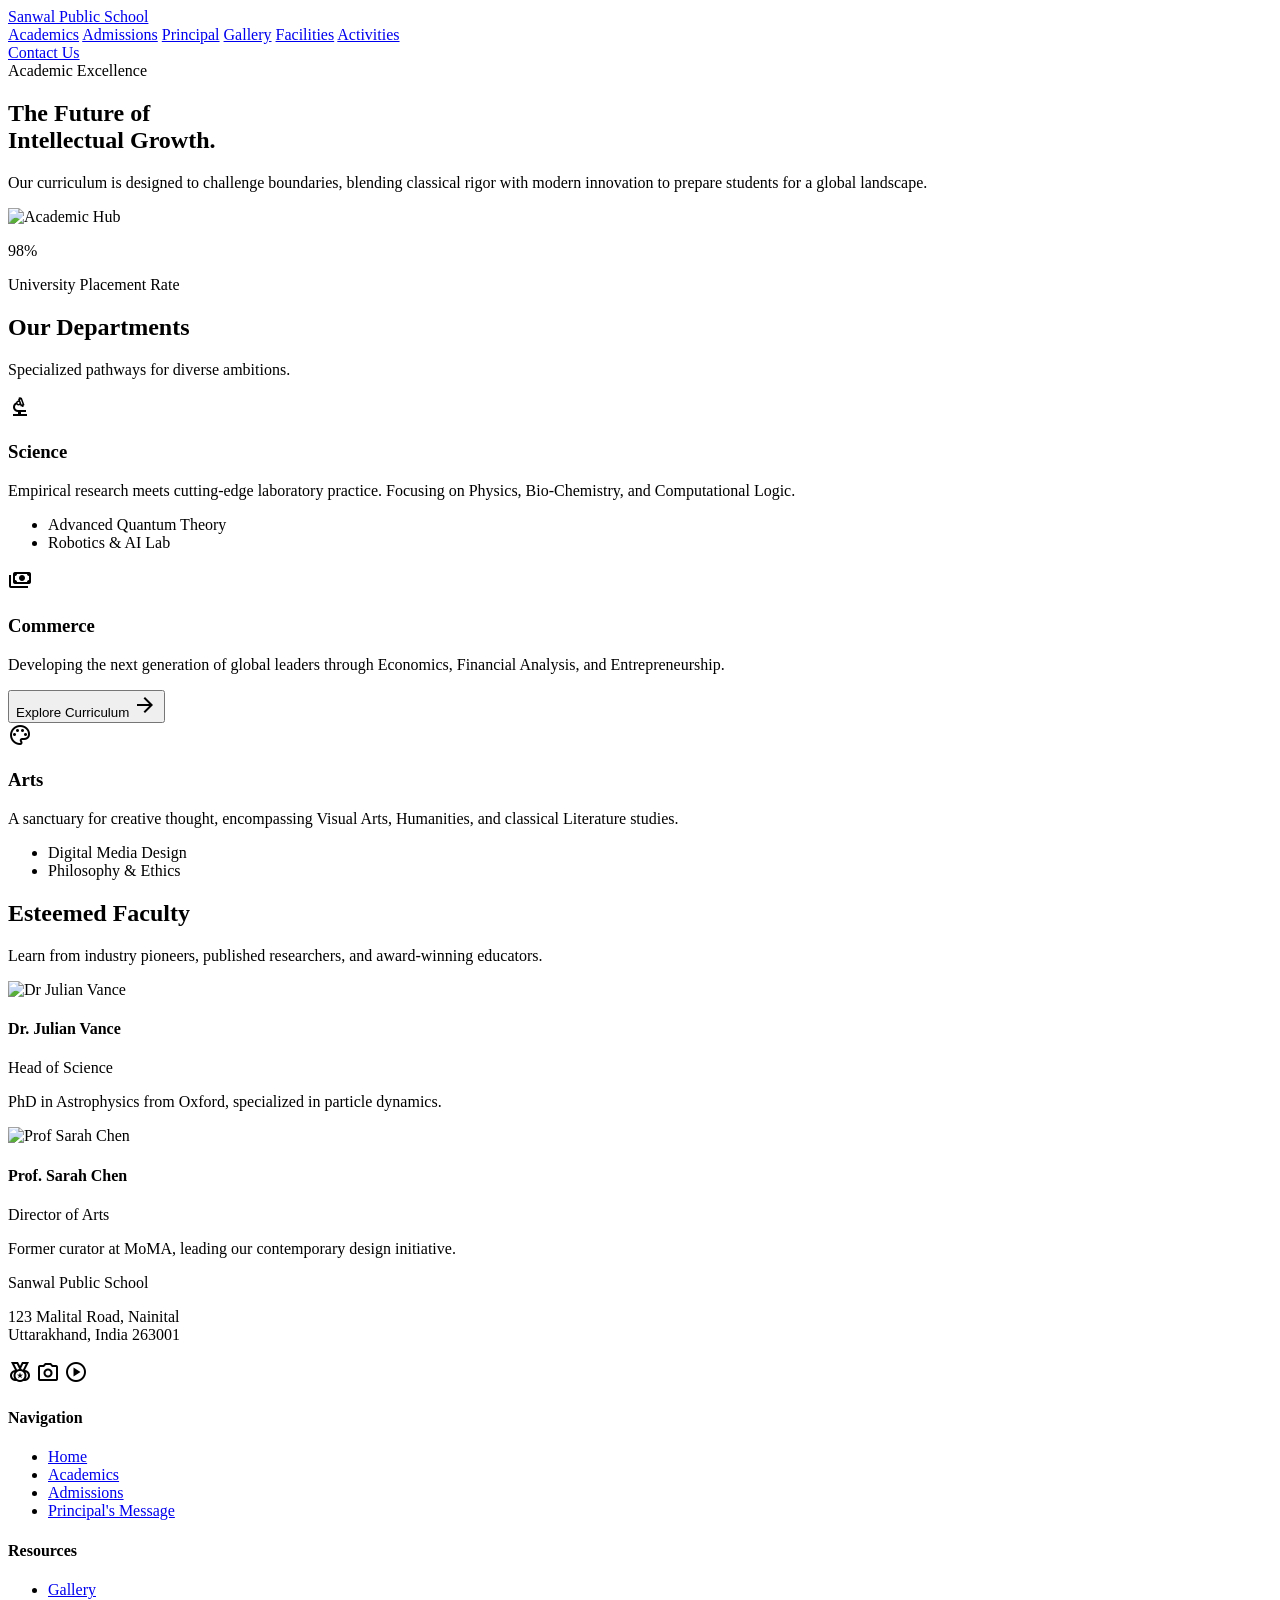
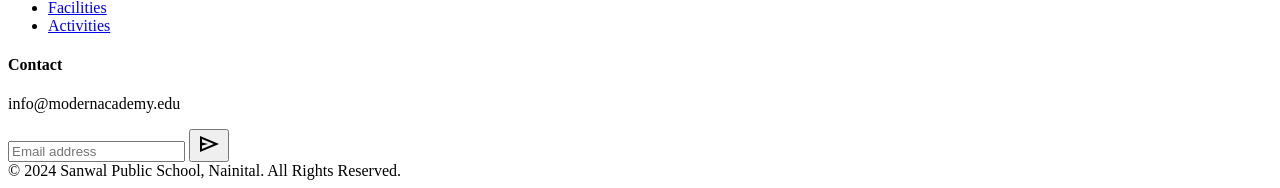
==== academics.html @ 265a59c1 "first commit" ====
<!DOCTYPE html>
<html class="light" lang="en">
<head>
    <meta charset="utf-8"/>
    <meta content="width=device-width, initial-scale=1.0" name="viewport"/>
    <title>Academics | Sanwal Public School, Nainital</title>
    <link href="https://fonts.googleapis.com/css2?family=Inter:wght@300;400;500;600;700;800;900&amp;display=swap" rel="stylesheet"/>
    <link href="https://fonts.googleapis.com/css2?family=Material+Symbols+Outlined:wght,FILL@100..700,0..1&amp;display=swap" rel="stylesheet"/>
    <link href="transitions.css" rel="stylesheet"/>
    <script src="https://cdn.tailwindcss.com?plugins=forms,container-queries"></script>
    <script src="transitions.js" defer></script>
    <script>
        tailwind.config = {
            darkMode: "class",
            theme: {
                extend: {
                    colors: {
                        "primary": "#001e40",
                        "primary-container": "#003366",
                        "on-primary": "#ffffff",
                        "on-primary-container": "#799dd6",
                        "primary-fixed": "#d5e3ff",
                        "primary-fixed-dim": "#a7c8ff",
                        "secondary": "#515f74",
                        "secondary-container": "#d5e3fc",
                        "on-secondary": "#ffffff",
                        "on-secondary-container": "#57657a",
                        "tertiary": "#2a1c00",
                        "tertiary-container": "#453000",
                        "on-tertiary": "#ffffff",
                        "on-tertiary-container": "#bb9650",
                        "tertiary-fixed": "#ffdea5",
                        "tertiary-fixed-dim": "#e9c176",
                        "background": "#f7f9fb",
                        "surface": "#f7f9fb",
                        "on-surface": "#191c1e",
                        "on-surface-variant": "#43474f",
                        "outline": "#737780",
                        "outline-variant": "#c3c6d1",
                        "surface-container-low": "#f2f4f6",
                        "surface-container": "#eceef0",
                        "surface-container-high": "#e6e8ea",
                        "surface-container-highest": "#e0e3e5",
                        "surface-container-lowest": "#ffffff"
                    },
                    borderRadius: {
                        "lg": "0.5rem",
                        "xl": "0.75rem",
                        "2xl": "1rem",
                        "3xl": "1.5rem",
                        "full": "9999px"
                    },
                    fontFamily: {
                        "sans": ["Inter", "sans-serif"]
                    }
                }
            }
        }
    </script>
    <style>
        .material-symbols-outlined {
            font-variation-settings: 'FILL' 0, 'wght' 400, 'GRAD' 0, 'opsz' 24;
        }
        html { scroll-behavior: smooth; }
    </style>
</head>
<body class="bg-surface text-on-surface">
    <!-- Top Navigation Bar -->
    <nav class="fixed top-0 w-full z-50 bg-white/80 backdrop-blur-md shadow-sm">
        <div class="flex items-center justify-between px-8 py-4 max-w-7xl mx-auto w-full">
            <a href="index.html" class="text-xl font-bold text-primary tracking-tighter uppercase whitespace-nowrap">Sanwal Public School</a>
            <div class="hidden md:flex items-center space-x-8 font-medium">
                <a href="academics.html" class="text-primary font-bold border-b-2 border-tertiary-fixed-dim">Academics</a>
                <a href="admissions.html" class="text-slate-600 hover:text-primary transition-colors">Admissions</a>
                <a href="principal.html" class="text-slate-600 hover:text-primary transition-colors">Principal</a>
                <a href="gallery.html" class="text-slate-600 hover:text-primary transition-colors">Gallery</a>
                <a href="facilities.html" class="text-slate-600 hover:text-primary transition-colors">Facilities</a>
                <a href="activities.html" class="text-slate-600 hover:text-primary transition-colors">Activities</a>
            </div>
            <div class="flex items-center gap-4">
                <a href="contact.html" class="bg-primary text-on-primary px-6 py-2.5 rounded-xl font-medium text-sm transition-transform active:scale-95 shadow-lg shadow-primary/20">
                    Contact Us
                </a>
            </div>
        </div>
    </nav>

    <main class="pt-24 pb-20">
        <!-- Hero Section -->
        <section class="max-w-7xl mx-auto px-8 py-20">
            <div class="grid grid-cols-1 lg:grid-cols-12 gap-12 items-end">
                <div class="lg:col-span-7">
                    <span class="text-on-tertiary-container font-bold tracking-[0.2em] uppercase text-xs mb-4 block">Academic Excellence</span>
                    <h1 class="text-6xl md:text-7xl font-extrabold text-primary tracking-tighter leading-[0.9] mb-8">
                        The Future of <br/><span class="text-tertiary-fixed-dim">Intellectual</span> Growth.
                    </h1>
                    <p class="text-xl text-on-surface-variant max-w-xl leading-relaxed">
                        Our curriculum is designed to challenge boundaries, blending classical rigor with modern innovation to prepare students for a global landscape.
                    </p>
                </div>
                <div class="lg:col-span-5 relative">
                    <div class="aspect-[4/5] rounded-xl overflow-hidden shadow-2xl">
                        <img class="w-full h-full object-cover" src="https://lh3.googleusercontent.com/aida-public/[base64]" alt="Academic Hub"/>
                    </div>
                    <div class="absolute -bottom-6 -left-6 bg-tertiary-fixed p-8 rounded-xl shadow-xl max-w-[240px]">
                        <p class="text-on-tertiary-fixed font-bold text-3xl">98%</p>
                        <p class="text-on-tertiary-fixed-variant text-sm font-medium uppercase tracking-wider">University Placement Rate</p>
                    </div>
                </div>
            </div>
        </section>

        <!-- Departments -->
        <section class="bg-surface-container-low py-24">
            <div class="max-w-7xl mx-auto px-8">
                <div class="flex justify-between items-end mb-16">
                    <div>
                        <h2 class="text-4xl font-bold text-primary tracking-tight">Our Departments</h2>
                        <p class="text-on-surface-variant mt-2">Specialized pathways for diverse ambitions.</p>
                    </div>
                </div>
                <div class="grid grid-cols-1 md:grid-cols-3 gap-6">
                    <!-- Science -->
                    <div class="group bg-surface-container-lowest p-10 rounded-xl hover:shadow-xl transition-all duration-500 flex flex-col justify-between min-h-[400px]">
                        <div>
                            <div class="w-12 h-12 bg-primary-container text-primary-fixed flex items-center justify-center rounded-lg mb-8">
                                <span class="material-symbols-outlined">biotech</span>
                            </div>
                            <h3 class="text-2xl font-bold text-primary mb-4">Science</h3>
                            <p class="text-on-surface-variant leading-relaxed mb-6">Empirical research meets cutting-edge laboratory practice. Focusing on Physics, Bio-Chemistry, and Computational Logic.</p>
                        </div>
                        <ul class="space-y-3">
                            <li class="flex items-center gap-2 text-sm font-medium text-primary">
                                <span class="w-1.5 h-1.5 rounded-full bg-tertiary-fixed-dim"></span> Advanced Quantum Theory
                            </li>
                            <li class="flex items-center gap-2 text-sm font-medium text-primary">
                                <span class="w-1.5 h-1.5 rounded-full bg-tertiary-fixed-dim"></span> Robotics & AI Lab
                            </li>
                        </ul>
                    </div>
                    <!-- Commerce -->
                    <div class="group bg-primary text-on-primary p-10 rounded-xl hover:shadow-xl transition-all duration-500 flex flex-col justify-between min-h-[400px] relative overflow-hidden">
                        <div class="relative z-10">
                            <div class="w-12 h-12 bg-tertiary-fixed text-on-tertiary-fixed flex items-center justify-center rounded-lg mb-8">
                                <span class="material-symbols-outlined">payments</span>
                            </div>
                            <h3 class="text-2xl font-bold mb-4">Commerce</h3>
                            <p class="text-primary-fixed leading-relaxed mb-6">Developing the next generation of global leaders through Economics, Financial Analysis, and Entrepreneurship.</p>
                        </div>
                        <div class="relative z-10">
                            <button class="flex items-center gap-2 font-bold text-tertiary-fixed group-hover:gap-4 transition-all">
                                Explore Curriculum <span class="material-symbols-outlined">arrow_forward</span>
                            </button>
                        </div>
                        <div class="absolute top-0 right-0 w-64 h-64 bg-white/5 rounded-full -mr-20 -mt-20 blur-3xl"></div>
                    </div>
                    <!-- Arts -->
                    <div class="group bg-surface-container-lowest p-10 rounded-xl hover:shadow-xl transition-all duration-500 flex flex-col justify-between min-h-[400px]">
                        <div>
                            <div class="w-12 h-12 bg-secondary-container text-on-secondary-container flex items-center justify-center rounded-lg mb-8">
                                <span class="material-symbols-outlined">palette</span>
                            </div>
                            <h3 class="text-2xl font-bold text-primary mb-4">Arts</h3>
                            <p class="text-on-surface-variant leading-relaxed mb-6">A sanctuary for creative thought, encompassing Visual Arts, Humanities, and classical Literature studies.</p>
                        </div>
                        <ul class="space-y-3">
                            <li class="flex items-center gap-2 text-sm font-medium text-primary">
                                <span class="w-1.5 h-1.5 rounded-full bg-tertiary-fixed-dim"></span> Digital Media Design
                            </li>
                            <li class="flex items-center gap-2 text-sm font-medium text-primary">
                                <span class="w-1.5 h-1.5 rounded-full bg-tertiary-fixed-dim"></span> Philosophy & Ethics
                            </li>
                        </ul>
                    </div>
                </div>
            </div>
        </section>

        <!-- Faculty -->
        <section class="bg-surface-container-low py-24">
            <div class="max-w-7xl mx-auto px-8">
                <div class="text-center mb-16">
                    <h2 class="text-4xl font-bold text-primary tracking-tight">Esteemed Faculty</h2>
                    <p class="text-on-surface-variant mt-2 max-w-2xl mx-auto">Learn from industry pioneers, published researchers, and award-winning educators.</p>
                </div>
                <div class="grid grid-cols-1 sm:grid-cols-2 lg:grid-cols-4 gap-8">
                    <!-- Faculty member 1 -->
                    <div class="group bg-surface-container-lowest p-6 rounded-xl transition-all duration-300 hover:-translate-y-2">
                        <div class="aspect-square rounded-xl overflow-hidden mb-6">
                            <img class="w-full h-full object-cover grayscale group-hover:grayscale-0 transition-all duration-500" src="https://lh3.googleusercontent.com/aida-public/[base64]" alt="Dr Julian Vance"/>
                        </div>
                        <h4 class="text-lg font-bold text-primary">Dr. Julian Vance</h4>
                        <p class="text-sm text-on-tertiary-container font-medium mb-2 uppercase tracking-tighter">Head of Science</p>
                        <p class="text-xs text-on-surface-variant leading-relaxed">PhD in Astrophysics from Oxford, specialized in particle dynamics.</p>
                    </div>
                    <!-- Faculty member 2 -->
                    <div class="group bg-surface-container-lowest p-6 rounded-xl transition-all duration-300 hover:-translate-y-2">
                        <div class="aspect-square rounded-xl overflow-hidden mb-6">
                            <img class="w-full h-full object-cover grayscale group-hover:grayscale-0 transition-all duration-500" src="https://lh3.googleusercontent.com/aida-public/[base64]" alt="Prof Sarah Chen"/>
                        </div>
                        <h4 class="text-lg font-bold text-primary">Prof. Sarah Chen</h4>
                        <p class="text-sm text-on-tertiary-container font-medium mb-2 uppercase tracking-tighter">Director of Arts</p>
                        <p class="text-xs text-on-surface-variant leading-relaxed">Former curator at MoMA, leading our contemporary design initiative.</p>
                    </div>
                </div>
            </div>
        </section>
    </main>

    <!-- Footer -->
    <footer class="bg-slate-900 text-white w-full">
        <div class="grid grid-cols-1 md:grid-cols-4 gap-12 px-8 py-16 max-w-7xl mx-auto w-full">
            <div class="col-span-1">
                <div class="text-lg font-black uppercase tracking-widest mb-6">Sanwal Public School</div>
                <p class="text-sm text-slate-400 mb-6 leading-relaxed">
                    123 Malital Road, Nainital<br/>
                    Uttarakhand, India 263001
                </p>
                <div class="flex gap-4">
                    <span class="material-symbols-outlined text-slate-400 cursor-pointer hover:text-tertiary-fixed">social_leaderboard</span>
                    <span class="material-symbols-outlined text-slate-400 cursor-pointer hover:text-tertiary-fixed">photo_camera</span>
                    <span class="material-symbols-outlined text-slate-400 cursor-pointer hover:text-tertiary-fixed">play_circle</span>
                </div>
            </div>
            <div>
                <h4 class="text-blue-400 font-bold mb-6">Navigation</h4>
                <ul class="space-y-4 text-sm text-slate-400">
                    <li><a href="index.html" class="hover:text-white transition-colors">Home</a></li>
                    <li><a href="academics.html" class="hover:text-white transition-colors">Academics</a></li>
                    <li><a href="admissions.html" class="hover:text-white transition-colors">Admissions</a></li>
                    <li><a href="principal.html" class="hover:text-white transition-colors">Principal's Message</a></li>
                </ul>
            </div>
            <div>
                <h4 class="text-blue-400 font-bold mb-6">Resources</h4>
                <ul class="space-y-4 text-sm text-slate-400">
                    <li><a href="gallery.html" class="hover:text-white transition-colors">Gallery</a></li>
                    <li><a href="facilities.html" class="hover:text-white transition-colors">Facilities</a></li>
                    <li><a href="activities.html" class="hover:text-white transition-colors">Activities</a></li>
                </ul>
            </div>
            <div>
                <h4 class="text-blue-400 font-bold mb-6">Contact</h4>
                <p class="text-sm text-slate-400 mb-4 font-bold">info@modernacademy.edu</p>
                <div class="flex">
                    <input class="bg-slate-800 border-none rounded-l-xl w-full text-sm p-3 focus:ring-1 ring-tertiary-fixed outline-none" placeholder="Email address" type="email"/>
                    <button class="bg-primary-container text-white px-4 rounded-r-xl">
                        <span class="material-symbols-outlined">send</span>
                    </button>
                </div>
            </div>
        </div>
        <div class="max-w-7xl mx-auto px-8 py-8 border-t border-slate-800 flex flex-col md:flex-row justify-between items-center gap-4 text-sm text-slate-500">
            <div>© 2024 Sanwal Public School, Nainital. All Rights Reserved.</div>
        </div>
    </footer>
</body>
</html>
---- transitions.css ----
/* Smooth Page Transitions - Refined */

/* Reset any intrusive initial states */
body {
    opacity: 1 !important;
    transition: none !important;
    overflow-x: hidden;
}

/* Hide the old overlay if it's still in the DOM */
.page-transition-overlay {
    display: none !important;
    pointer-events: none !important;
}

/* Global Subtle Entrance Animation */
@keyframes smoothEntrance {
    from {
        opacity: 0;
        transform: translateY(15px);
        filter: blur(4px);
    }
    to {
        opacity: 1;
        transform: translateY(0);
        filter: blur(0);
    }
}

/* Apply to main content for a polished, smooth entrance */
main {
    animation: smoothEntrance 0.6s cubic-bezier(0.2, 0.8, 0.2, 1) forwards;
    will-change: transform, opacity;
}

/* Optimization for specific components to feel dynamic */
.hero-content {
    animation: smoothEntrance 0.8s cubic-bezier(0.2, 0.8, 0.2, 1) 0.1s forwards;
    opacity: 0;
}

/* Smooth scroll behavior */
html {
    scroll-behavior: smooth;
}
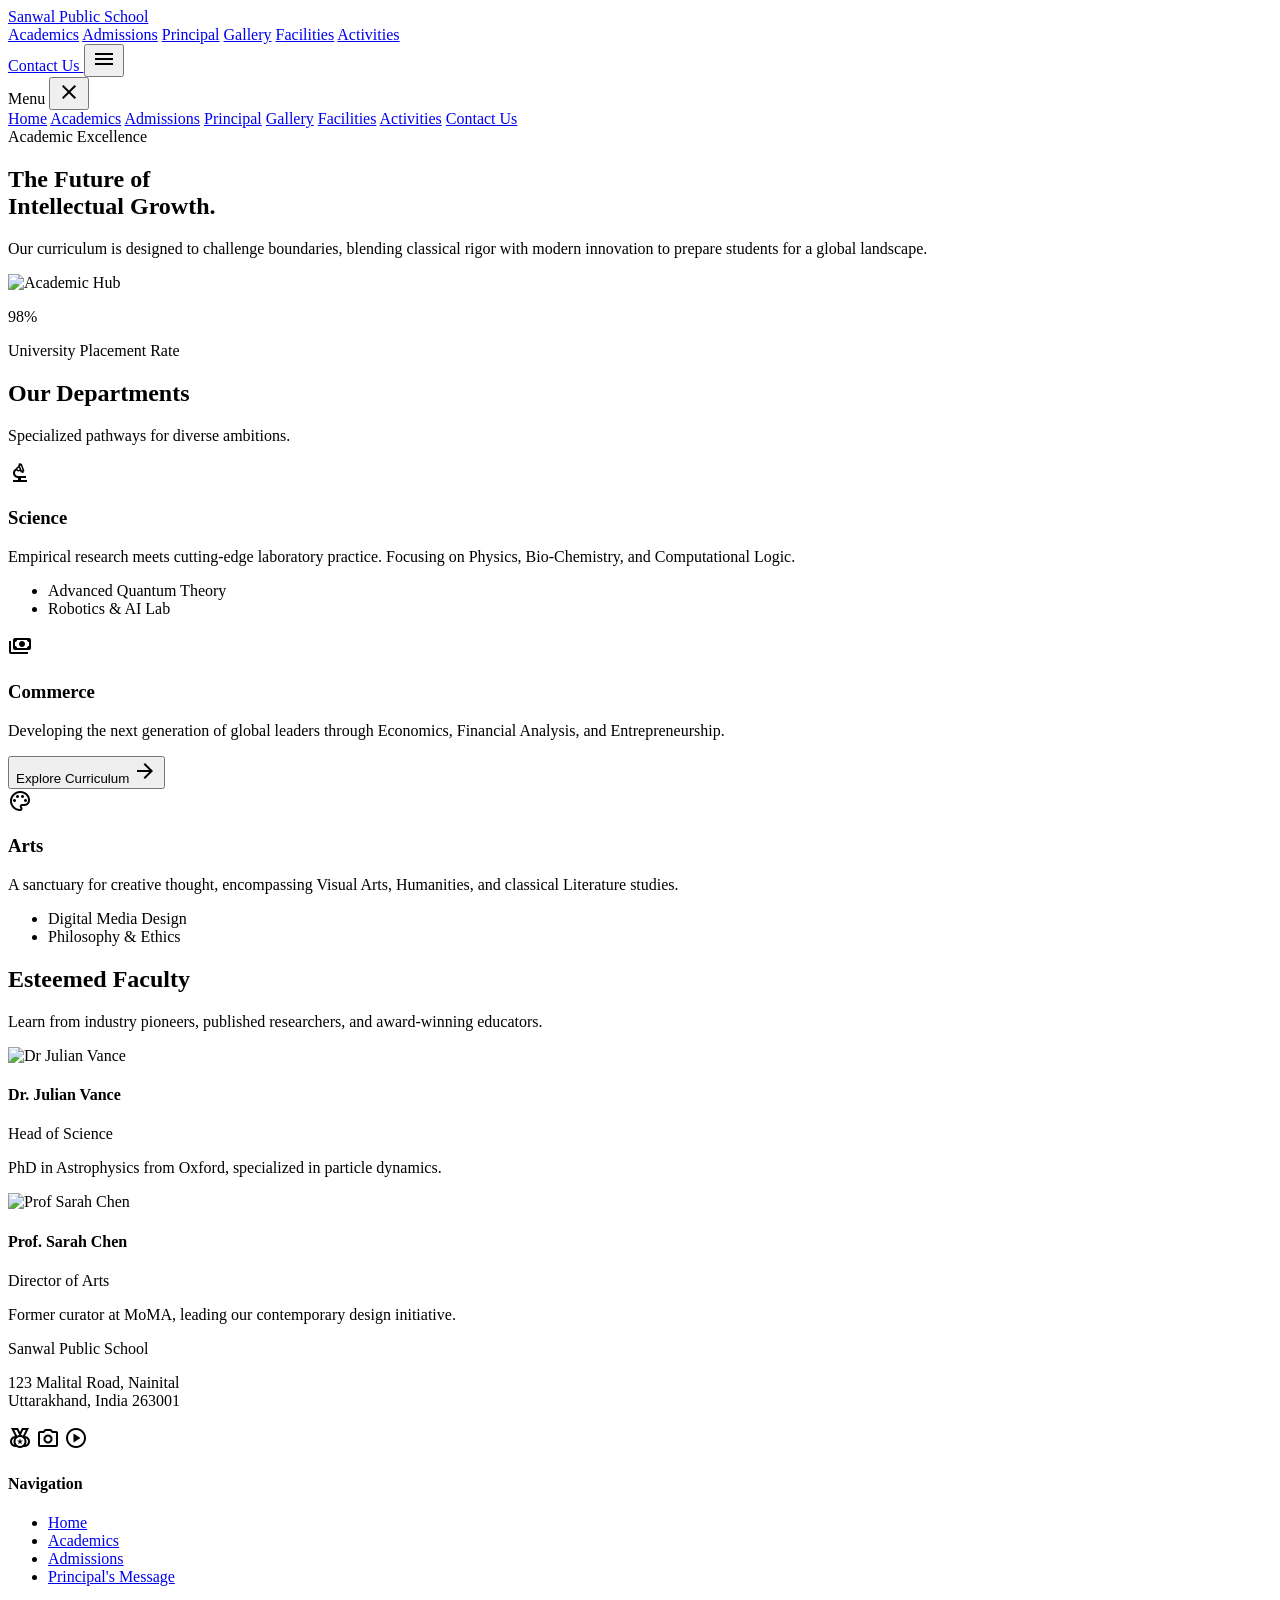
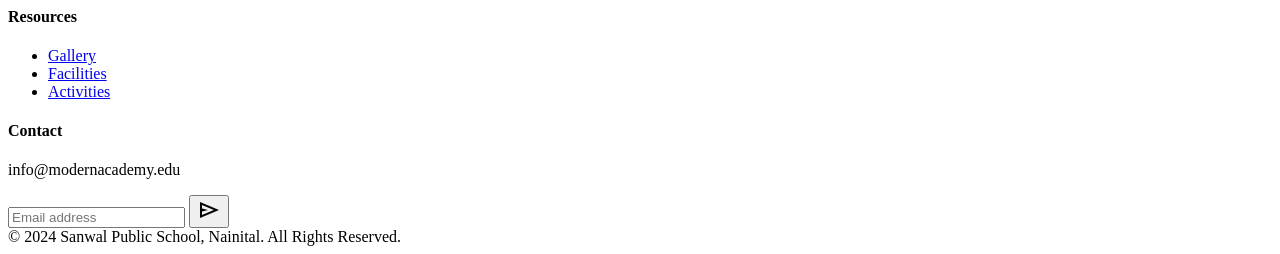
==== commit b0aba6aa: "mobile responsive" ====
--- a/academics.html
+++ b/academics.html
@@ -67,8 +67,8 @@
 <body class="bg-surface text-on-surface">
     <!-- Top Navigation Bar -->
     <nav class="fixed top-0 w-full z-50 bg-white/80 backdrop-blur-md shadow-sm">
-        <div class="flex items-center justify-between px-8 py-4 max-w-7xl mx-auto w-full">
-            <a href="index.html" class="text-xl font-bold text-primary tracking-tighter uppercase whitespace-nowrap">Sanwal Public School</a>
+        <div class="flex items-center justify-between px-6 md:px-8 py-4 max-w-7xl mx-auto w-full">
+            <a href="index.html" class="text-lg md:text-xl font-bold text-primary tracking-tighter uppercase whitespace-nowrap">Sanwal Public School</a>
             <div class="hidden md:flex items-center space-x-8 font-medium">
                 <a href="academics.html" class="text-primary font-bold border-b-2 border-tertiary-fixed-dim">Academics</a>
                 <a href="admissions.html" class="text-slate-600 hover:text-primary transition-colors">Admissions</a>
@@ -77,57 +77,78 @@
                 <a href="facilities.html" class="text-slate-600 hover:text-primary transition-colors">Facilities</a>
                 <a href="activities.html" class="text-slate-600 hover:text-primary transition-colors">Activities</a>
             </div>
-            <div class="flex items-center gap-4">
-                <a href="contact.html" class="bg-primary text-on-primary px-6 py-2.5 rounded-xl font-medium text-sm transition-transform active:scale-95 shadow-lg shadow-primary/20">
+            <div class="flex items-center gap-2 md:gap-4">
+                <a href="contact.html" class="hidden sm:block bg-primary text-on-primary px-6 py-2.5 rounded-xl font-medium text-sm transition-transform active:scale-95 shadow-lg shadow-primary/20">
                     Contact Us
                 </a>
+                <button id="mobile-menu-toggle" class="md:hidden flex items-center p-2 text-primary focus:outline-none">
+                    <span class="material-symbols-outlined text-3xl">menu</span>
+                </button>
+            </div>
+        </div>
+
+        <!-- Mobile Menu Overlay -->
+        <div id="mobile-menu" class="fixed inset-0 z-[60] bg-white translate-x-full transition-transform duration-300 ease-in-out md:hidden flex flex-col p-8">
+            <div class="flex justify-between items-center mb-12">
+                <span class="text-xl font-bold text-primary uppercase">Menu</span>
+                <button id="mobile-menu-close" class="p-2 text-primary">
+                    <span class="material-symbols-outlined text-3xl">close</span>
+                </button>
+            </div>
+            <div class="flex flex-col gap-6 text-2xl font-bold text-primary">
+                <a href="index.html" class="hover:text-tertiary-fixed-dim transition-colors">Home</a>
+                <a href="academics.html" class="text-tertiary-fixed-dim">Academics</a>
+                <a href="admissions.html" class="hover:text-tertiary-fixed-dim transition-colors">Admissions</a>
+                <a href="principal.html" class="hover:text-tertiary-fixed-dim transition-colors">Principal</a>
+                <a href="gallery.html" class="hover:text-tertiary-fixed-dim transition-colors">Gallery</a>
+                <a href="facilities.html" class="hover:text-tertiary-fixed-dim transition-colors">Facilities</a>
+                <a href="activities.html" class="hover:text-tertiary-fixed-dim transition-colors">Activities</a>
+                <a href="contact.html" class="mt-4 bg-primary text-white text-center py-4 rounded-2xl text-lg">Contact Us</a>
             </div>
         </div>
     </nav>
 
     <main class="pt-24 pb-20">
         <!-- Hero Section -->
-        <section class="max-w-7xl mx-auto px-8 py-20">
-            <div class="grid grid-cols-1 lg:grid-cols-12 gap-12 items-end">
+        <section class="max-w-7xl mx-auto px-6 md:px-8 py-12 md:py-20">
+            <div class="grid grid-cols-1 lg:grid-cols-12 gap-12 items-center md:items-end">
                 <div class="lg:col-span-7">
-                    <span class="text-on-tertiary-container font-bold tracking-[0.2em] uppercase text-xs mb-4 block">Academic Excellence</span>
-                    <h1 class="text-6xl md:text-7xl font-extrabold text-primary tracking-tighter leading-[0.9] mb-8">
+                    <span class="text-on-tertiary-container font-bold tracking-[0.2em] uppercase text-[10px] md:text-xs mb-4 block">Academic Excellence</span>
+                    <h1 class="text-4xl sm:text-6xl md:text-7xl font-extrabold text-primary tracking-tighter md:leading-[0.9] mb-8">
                         The Future of <br/><span class="text-tertiary-fixed-dim">Intellectual</span> Growth.
                     </h1>
-                    <p class="text-xl text-on-surface-variant max-w-xl leading-relaxed">
+                    <p class="text-lg md:text-xl text-on-surface-variant max-w-xl leading-relaxed">
                         Our curriculum is designed to challenge boundaries, blending classical rigor with modern innovation to prepare students for a global landscape.
                     </p>
                 </div>
-                <div class="lg:col-span-5 relative">
+                <div class="lg:col-span-5 relative mt-8 md:mt-0">
                     <div class="aspect-[4/5] rounded-xl overflow-hidden shadow-2xl">
                         <img class="w-full h-full object-cover" src="https://lh3.googleusercontent.com/aida-public/[base64]" alt="Academic Hub"/>
                     </div>
-                    <div class="absolute -bottom-6 -left-6 bg-tertiary-fixed p-8 rounded-xl shadow-xl max-w-[240px]">
-                        <p class="text-on-tertiary-fixed font-bold text-3xl">98%</p>
-                        <p class="text-on-tertiary-fixed-variant text-sm font-medium uppercase tracking-wider">University Placement Rate</p>
+                    <div class="absolute -bottom-4 md:-bottom-6 -left-4 md:-left-6 bg-tertiary-fixed p-6 md:p-8 rounded-xl shadow-xl max-w-[180px] md:max-w-[240px]">
+                        <p class="text-on-tertiary-fixed font-bold text-2xl md:text-3xl">98%</p>
+                        <p class="text-on-tertiary-fixed-variant text-[10px] md:text-sm font-medium uppercase tracking-wider">University Placement Rate</p>
                     </div>
                 </div>
             </div>
         </section>
 
         <!-- Departments -->
-        <section class="bg-surface-container-low py-24">
-            <div class="max-w-7xl mx-auto px-8">
-                <div class="flex justify-between items-end mb-16">
-                    <div>
-                        <h2 class="text-4xl font-bold text-primary tracking-tight">Our Departments</h2>
-                        <p class="text-on-surface-variant mt-2">Specialized pathways for diverse ambitions.</p>
-                    </div>
+        <section class="bg-surface-container-low py-16 md:py-24">
+            <div class="max-w-7xl mx-auto px-6 md:px-8">
+                <div class="mb-12 md:mb-16">
+                    <h2 class="text-3xl md:text-4xl font-bold text-primary tracking-tight">Our Departments</h2>
+                    <p class="text-on-surface-variant mt-2">Specialized pathways for diverse ambitions.</p>
                 </div>
                 <div class="grid grid-cols-1 md:grid-cols-3 gap-6">
                     <!-- Science -->
-                    <div class="group bg-surface-container-lowest p-10 rounded-xl hover:shadow-xl transition-all duration-500 flex flex-col justify-between min-h-[400px]">
+                    <div class="group bg-surface-container-lowest p-8 md:p-10 rounded-xl hover:shadow-xl transition-all duration-500 flex flex-col justify-between min-h-[350px] md:min-h-[400px]">
                         <div>
                             <div class="w-12 h-12 bg-primary-container text-primary-fixed flex items-center justify-center rounded-lg mb-8">
                                 <span class="material-symbols-outlined">biotech</span>
                             </div>
-                            <h3 class="text-2xl font-bold text-primary mb-4">Science</h3>
-                            <p class="text-on-surface-variant leading-relaxed mb-6">Empirical research meets cutting-edge laboratory practice. Focusing on Physics, Bio-Chemistry, and Computational Logic.</p>
+                            <h3 class="text-xl md:text-2xl font-bold text-primary mb-4">Science</h3>
+                            <p class="text-on-surface-variant text-sm md:text-base leading-relaxed mb-6">Empirical research meets cutting-edge laboratory practice. Focusing on Physics, Bio-Chemistry, and Computational Logic.</p>
                         </div>
                         <ul class="space-y-3">
                             <li class="flex items-center gap-2 text-sm font-medium text-primary">
@@ -139,29 +160,29 @@
                         </ul>
                     </div>
                     <!-- Commerce -->
-                    <div class="group bg-primary text-on-primary p-10 rounded-xl hover:shadow-xl transition-all duration-500 flex flex-col justify-between min-h-[400px] relative overflow-hidden">
+                    <div class="group bg-primary text-on-primary p-8 md:p-10 rounded-xl hover:shadow-xl transition-all duration-500 flex flex-col justify-between min-h-[350px] md:min-h-[400px] relative overflow-hidden">
                         <div class="relative z-10">
                             <div class="w-12 h-12 bg-tertiary-fixed text-on-tertiary-fixed flex items-center justify-center rounded-lg mb-8">
                                 <span class="material-symbols-outlined">payments</span>
                             </div>
-                            <h3 class="text-2xl font-bold mb-4">Commerce</h3>
-                            <p class="text-primary-fixed leading-relaxed mb-6">Developing the next generation of global leaders through Economics, Financial Analysis, and Entrepreneurship.</p>
+                            <h3 class="text-xl md:text-2xl font-bold mb-4">Commerce</h3>
+                            <p class="text-primary-fixed text-sm md:text-base leading-relaxed mb-6">Developing the next generation of global leaders through Economics, Financial Analysis, and Entrepreneurship.</p>
                         </div>
                         <div class="relative z-10">
-                            <button class="flex items-center gap-2 font-bold text-tertiary-fixed group-hover:gap-4 transition-all">
+                            <button class="flex items-center gap-2 font-bold text-tertiary-fixed group-hover:gap-4 transition-all uppercase tracking-widest text-xs">
                                 Explore Curriculum <span class="material-symbols-outlined">arrow_forward</span>
                             </button>
                         </div>
                         <div class="absolute top-0 right-0 w-64 h-64 bg-white/5 rounded-full -mr-20 -mt-20 blur-3xl"></div>
                     </div>
                     <!-- Arts -->
-                    <div class="group bg-surface-container-lowest p-10 rounded-xl hover:shadow-xl transition-all duration-500 flex flex-col justify-between min-h-[400px]">
+                    <div class="group bg-surface-container-lowest p-8 md:p-10 rounded-xl hover:shadow-xl transition-all duration-500 flex flex-col justify-between min-h-[350px] md:min-h-[400px]">
                         <div>
                             <div class="w-12 h-12 bg-secondary-container text-on-secondary-container flex items-center justify-center rounded-lg mb-8">
                                 <span class="material-symbols-outlined">palette</span>
                             </div>
-                            <h3 class="text-2xl font-bold text-primary mb-4">Arts</h3>
-                            <p class="text-on-surface-variant leading-relaxed mb-6">A sanctuary for creative thought, encompassing Visual Arts, Humanities, and classical Literature studies.</p>
+                            <h3 class="text-xl md:text-2xl font-bold text-primary mb-4">Arts</h3>
+                            <p class="text-on-surface-variant text-sm md:text-base leading-relaxed mb-6">A sanctuary for creative thought, encompassing Visual Arts, Humanities, and classical Literature studies.</p>
                         </div>
                         <ul class="space-y-3">
                             <li class="flex items-center gap-2 text-sm font-medium text-primary">
